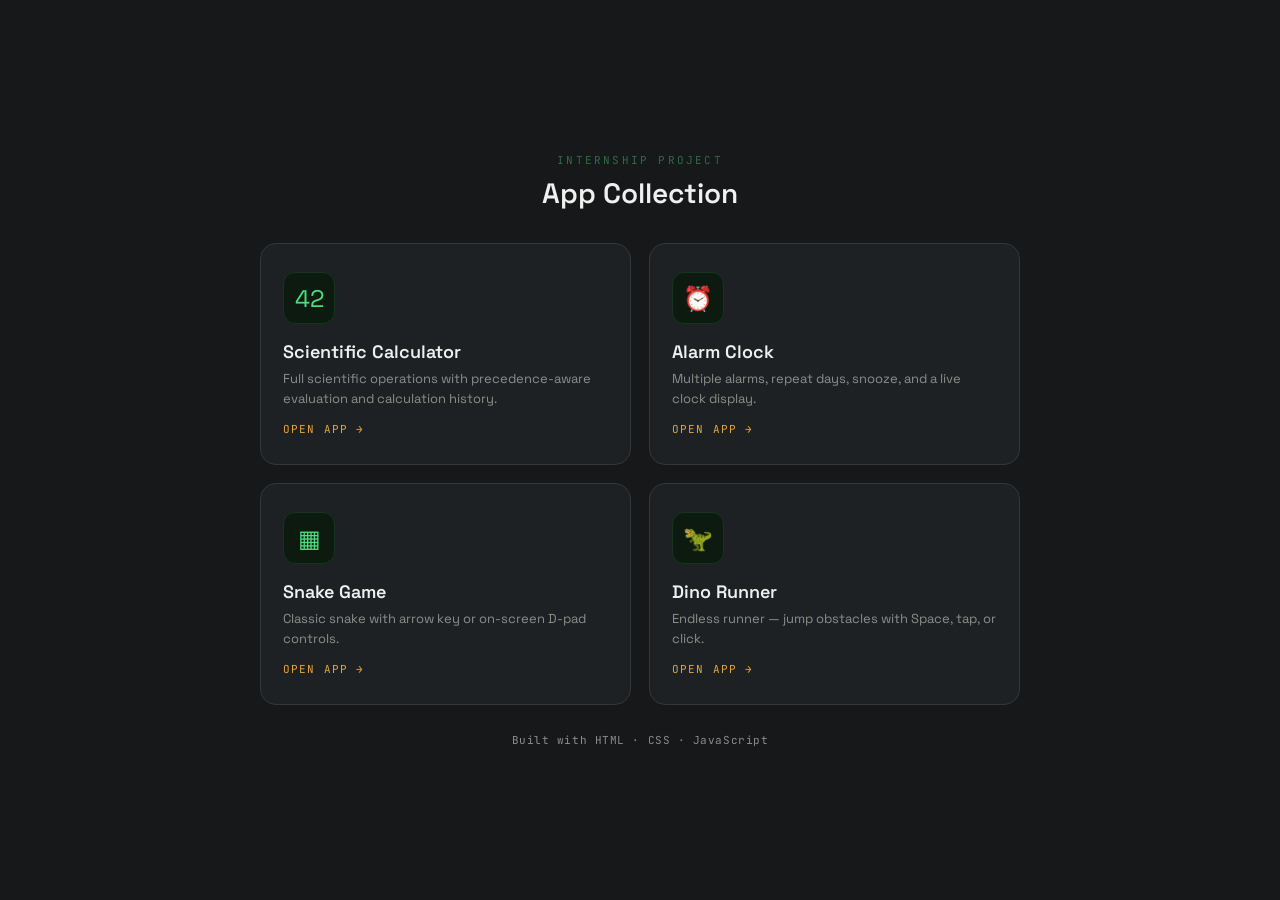
==== index.html @ e7d7278d "Initial commit: calculator, alarm clock, snake, dino, and landing page" ====
<!DOCTYPE html>
<html lang="en">
<head>
<meta charset="UTF-8">
<meta name="viewport" content="width=device-width, initial-scale=1.0">
<title>Intern Apps</title>
<link rel="preconnect" href="https://fonts.googleapis.com">
<link href="https://fonts.googleapis.com/css2?family=JetBrains+Mono:wght@400;500;700&family=Space+Grotesk:wght@400;500;600;700&display=swap" rel="stylesheet">
<style>
  :root {
    --bg: #16181a;
    --panel: #1e2124;
    --lcd-bg: #0c1a10;
    --lcd-glow: #4ade80;
    --lcd-dim: #2f6b45;
    --key-op: #e8a33d;
    --key-sci: #6b8fb0;
    --border: #33373a;
    --text-dim: #8a9088;
    --key-num: #eef1ee;
  }
  * { box-sizing: border-box; }
  body {
    margin: 0; min-height: 100vh; display: flex; align-items: center; justify-content: center;
    background: var(--bg); font-family: 'Space Grotesk', sans-serif; color: var(--key-num); padding: 24px;
  }
  .wrap { width: 100%; max-width: 760px; }
  .header { text-align: center; margin-bottom: 32px; }
  .header-eyebrow {
    font-family: 'JetBrains Mono', monospace; font-size: 11px; letter-spacing: 0.2em;
    text-transform: uppercase; color: var(--lcd-dim); margin-bottom: 8px;
  }
  .header h1 { font-size: 28px; margin: 0; font-weight: 600; }
  .grid { display: grid; grid-template-columns: 1fr 1fr; gap: 18px; }
  @media (max-width: 600px) { .grid { grid-template-columns: 1fr; } }

  .card {
    background: var(--panel); border: 1px solid var(--border); border-radius: 16px;
    padding: 28px 22px; text-decoration: none; color: inherit; display: block;
    transition: border-color 0.15s ease, transform 0.1s ease;
  }
  .card:hover { border-color: var(--lcd-glow); transform: translateY(-2px); }

  .card-icon {
    width: 52px; height: 52px; border-radius: 12px; background: var(--lcd-bg);
    border: 1px solid #163420; display: flex; align-items: center; justify-content: center;
    margin-bottom: 16px; font-size: 24px; color: var(--lcd-glow);
  }
  .card-title { font-size: 18px; font-weight: 600; margin-bottom: 6px; }
  .card-desc { font-size: 13px; color: var(--text-dim); line-height: 1.5; margin-bottom: 14px; }
  .card-cta {
    font-family: 'JetBrains Mono', monospace; font-size: 11px; letter-spacing: 0.1em;
    text-transform: uppercase; color: var(--key-op);
  }
  .card-cta::after { content: " →"; }

  .footer {
    text-align: center; margin-top: 28px; font-family: 'JetBrains Mono', monospace;
    font-size: 11px; color: var(--text-dim); letter-spacing: 0.05em;
  }
</style>
</head>
<body>

<div class="wrap">
  <div class="header">
    <div class="header-eyebrow">Internship Project</div>
    <h1>App Collection</h1>
  </div>

  <div class="grid">
    <a class="card" href="calculator/index.html">
      <div class="card-icon">42</div>
      <div class="card-title">Scientific Calculator</div>
      <div class="card-desc">Full scientific operations with precedence-aware evaluation and calculation history.</div>
      <div class="card-cta">Open app</div>
    </a>

    <a class="card" href="alarm-clock/index.html">
      <div class="card-icon">⏰</div>
      <div class="card-title">Alarm Clock</div>
      <div class="card-desc">Multiple alarms, repeat days, snooze, and a live clock display.</div>
      <div class="card-cta">Open app</div>
    </a>

    <a class="card" href="snake-game/index.html">
      <div class="card-icon">▦</div>
      <div class="card-title">Snake Game</div>
      <div class="card-desc">Classic snake with arrow key or on-screen D-pad controls.</div>
      <div class="card-cta">Open app</div>
    </a>

    <a class="card" href="dino-game/index.html">
      <div class="card-icon">🦖</div>
      <div class="card-title">Dino Runner</div>
      <div class="card-desc">Endless runner — jump obstacles with Space, tap, or click.</div>
      <div class="card-cta">Open app</div>
    </a>
  </div>

  <div class="footer">Built with HTML · CSS · JavaScript</div>
</div>

</body>
</html>
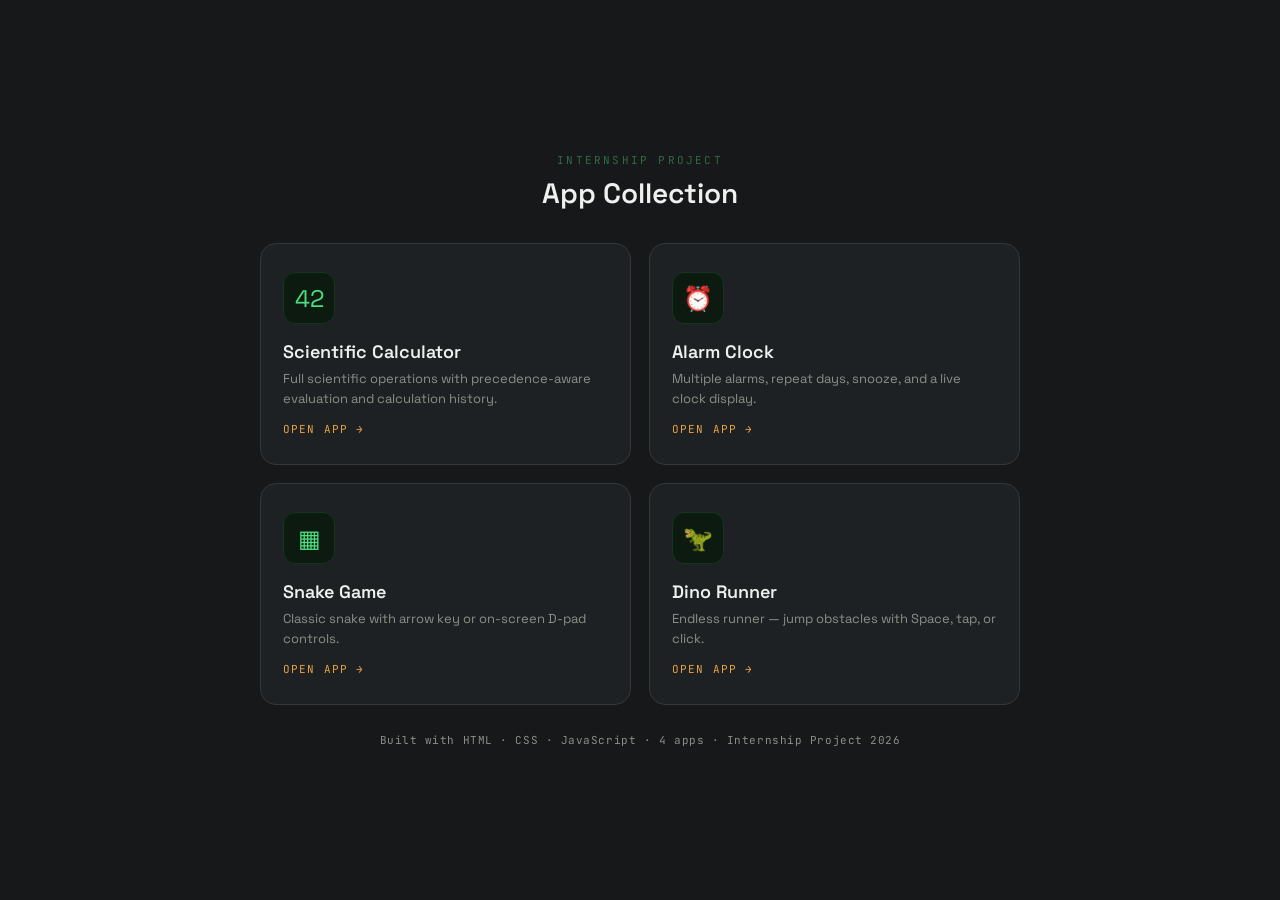
==== commit ecbbb518: "Update landing page footer with app count and project label" ====
--- a/index.html
+++ b/index.html
@@ -98,7 +98,7 @@
     </a>
   </div>
 
-  <div class="footer">Built with HTML · CSS · JavaScript</div>
+  <div class="footer">Built with HTML · CSS · JavaScript · 4 apps · Internship Project 2026</div>
 </div>
 
 </body>
